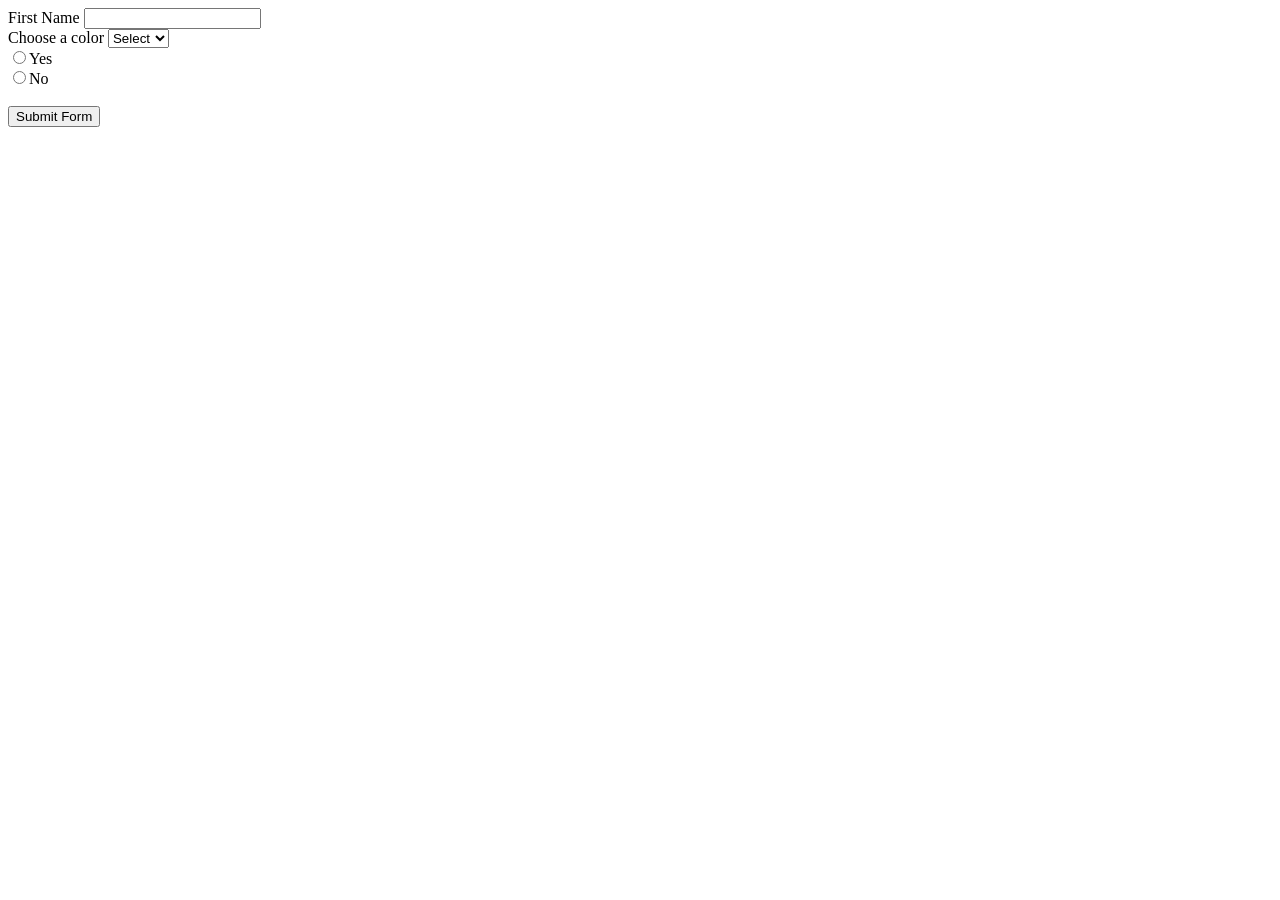
==== form.html @ dc947629 "push" ====
<!doctype html>
<html lang="en">
  <head>
    <meta charset="UTF-8" />
    <meta name="viewport" content="width=device-width, initial-scale=1.0" />
    <title>Form</title>

    <link href="css/form.css" rel="stylesheet" />
  </head>
  <body>
    <form actions="my-server-file.php" id="myForm" name="myForm" enctype="multipart/form-data">
      <!-- text field-->
      <label for="first-name">First Name</label>
      <input type="text" name="fName" id="first-name" required />
      <br />

      <!-- drop-down menu-->
      <label for="colors">Choose a color</label>
      <select name="colors" id="colors" required>
        <option value="">Select</option>
        <option value="White">White</option>
        <option value="Red">Red</option>
        <option value="Blue">Blue</option>
        <option value="Purple">Purple</option>
        <option value="Yellow">Yellow</option>
      </select>
      <br />

      <!-- radio buttons-->
      <input type="radio" name="myDecision" id="myRadio" value="Yes" />Yes<br />
      <input type="radio" name="myDecision" id="myRadio" value="No" />No<br />
      <br />

      <input type="submit" value="Submit Form" id="submit" />
    </form>

    <script src="js/form.js"></script>
  </body>
</html>
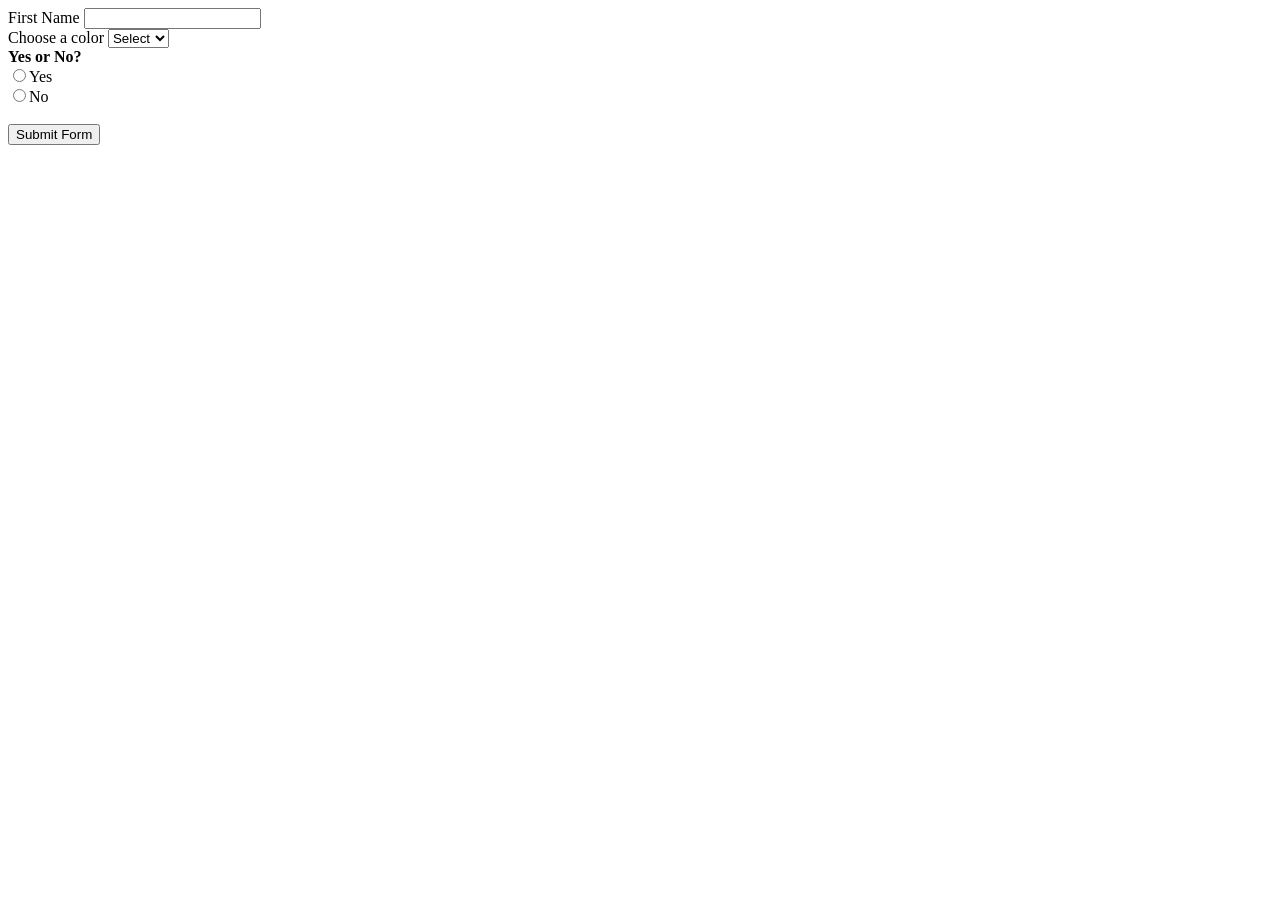
==== commit 53b54125: "push" ====
--- a/form.html
+++ b/form.html
@@ -27,8 +27,9 @@
       <br />
 
       <!-- radio buttons-->
-      <input type="radio" name="myDecision" id="myRadio" value="Yes" />Yes<br />
-      <input type="radio" name="myDecision" id="myRadio" value="No" />No<br />
+      <strong> Yes or No?</strong><br />
+      <input type="radio" name="myDecision" id="myRadio" value="Yes" required />Yes<br />
+      <input type="radio" name="myDecision-1" id="myRadio" value="No" />No<br />
       <br />
 
       <input type="submit" value="Submit Form" id="submit" />
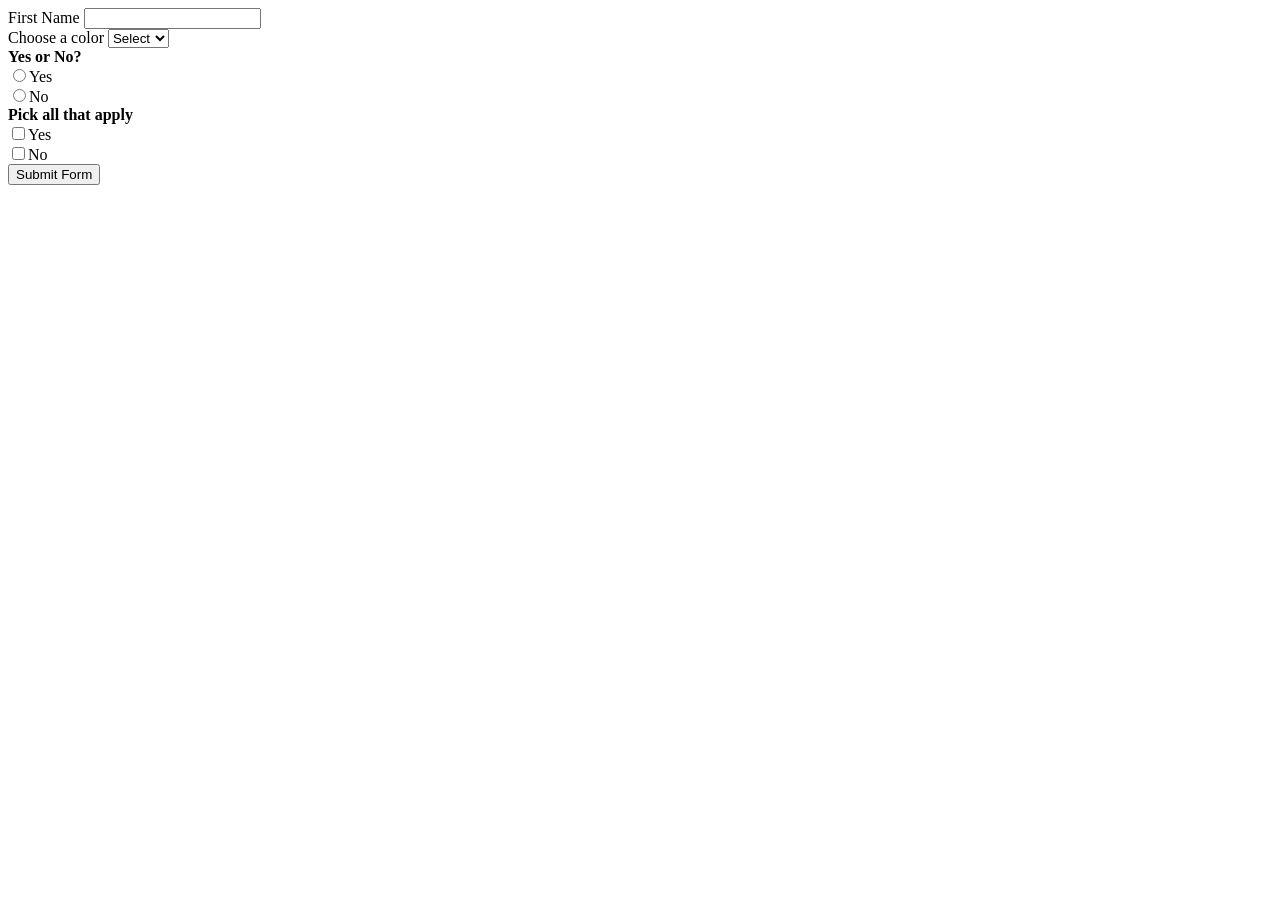
==== commit 5a88e483: "commit" ====
--- a/form.html
+++ b/form.html
@@ -29,7 +29,13 @@
       <!-- radio buttons-->
       <strong> Yes or No?</strong><br />
       <input type="radio" name="myDecision" id="myRadio" value="Yes" required />Yes<br />
-      <input type="radio" name="myDecision-1" id="myRadio" value="No" />No<br />
+      <input type="radio" name="myDecision" id="myRadio" value="No" />No
+      <br />
+
+      <!-- checkbox -->
+      <strong>Pick all that apply</strong><br />
+      <input type="checkbox" name="myDecisionCheckbox" id="myCheckbox" value="Yes" required />Yes<br />
+      <input type="checkbox" name="myDecisionCheckbox" id="myCheckbox" value="No" />No
       <br />
 
       <input type="submit" value="Submit Form" id="submit" />
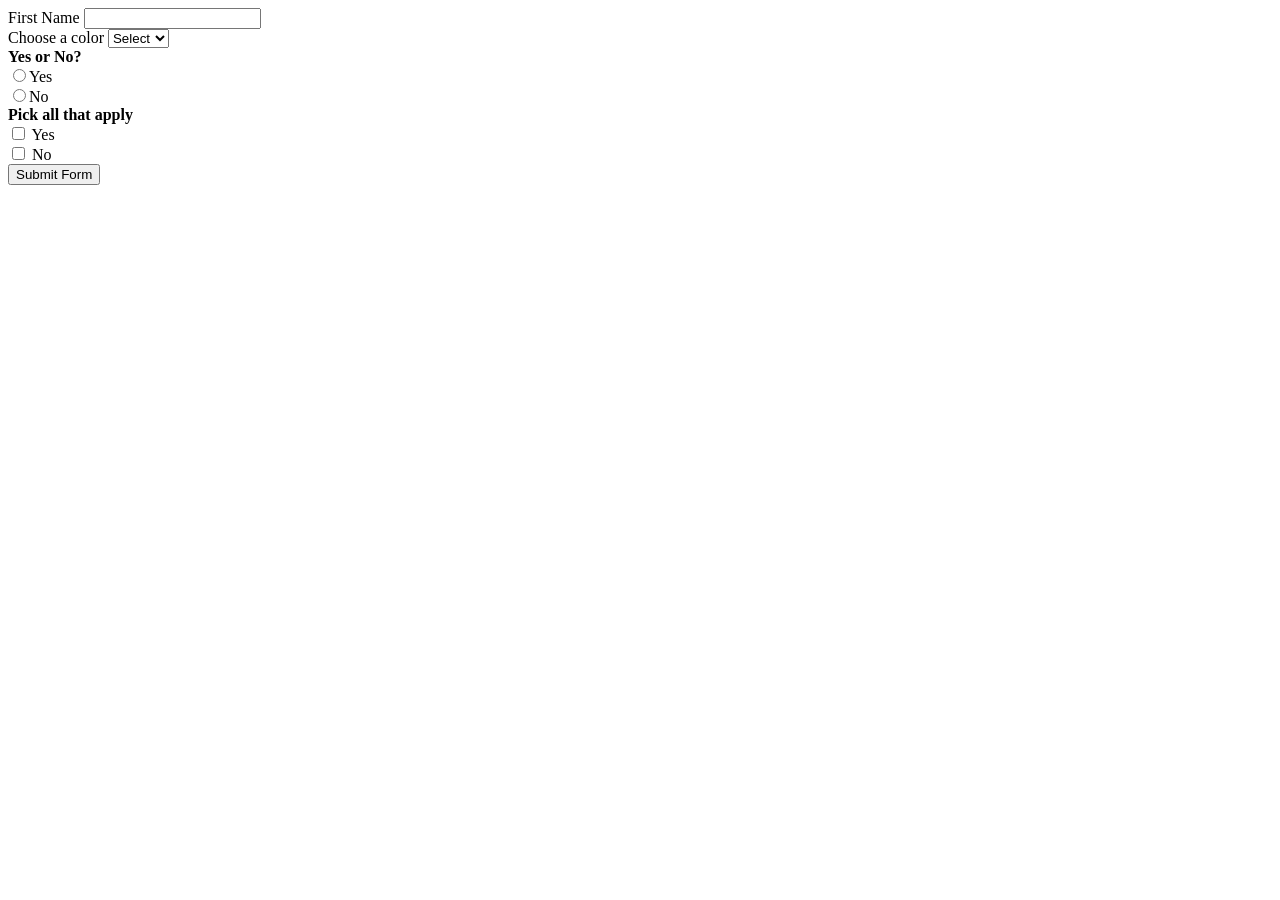
==== commit 77735fc7: "push" ====
--- a/form.html
+++ b/form.html
@@ -34,8 +34,8 @@
 
       <!-- checkbox -->
       <strong>Pick all that apply</strong><br />
-      <input type="checkbox" name="myDecisionCheckbox" id="myCheckbox" value="Yes" required />Yes<br />
-      <input type="checkbox" name="myDecisionCheckbox" id="myCheckbox" value="No" />No
+      <input type="checkbox" name="myDecisionCheckbox" id="myCheckbox-yes" value="Yes" required /><label for="myCheckbox-yes"> Yes</label><br />
+      <input type="checkbox" name="myDecisionCheckbox" id="myCheckbox-no" value="No" /><label for="myCheckbox-no"> No </label>
       <br />
 
       <input type="submit" value="Submit Form" id="submit" />
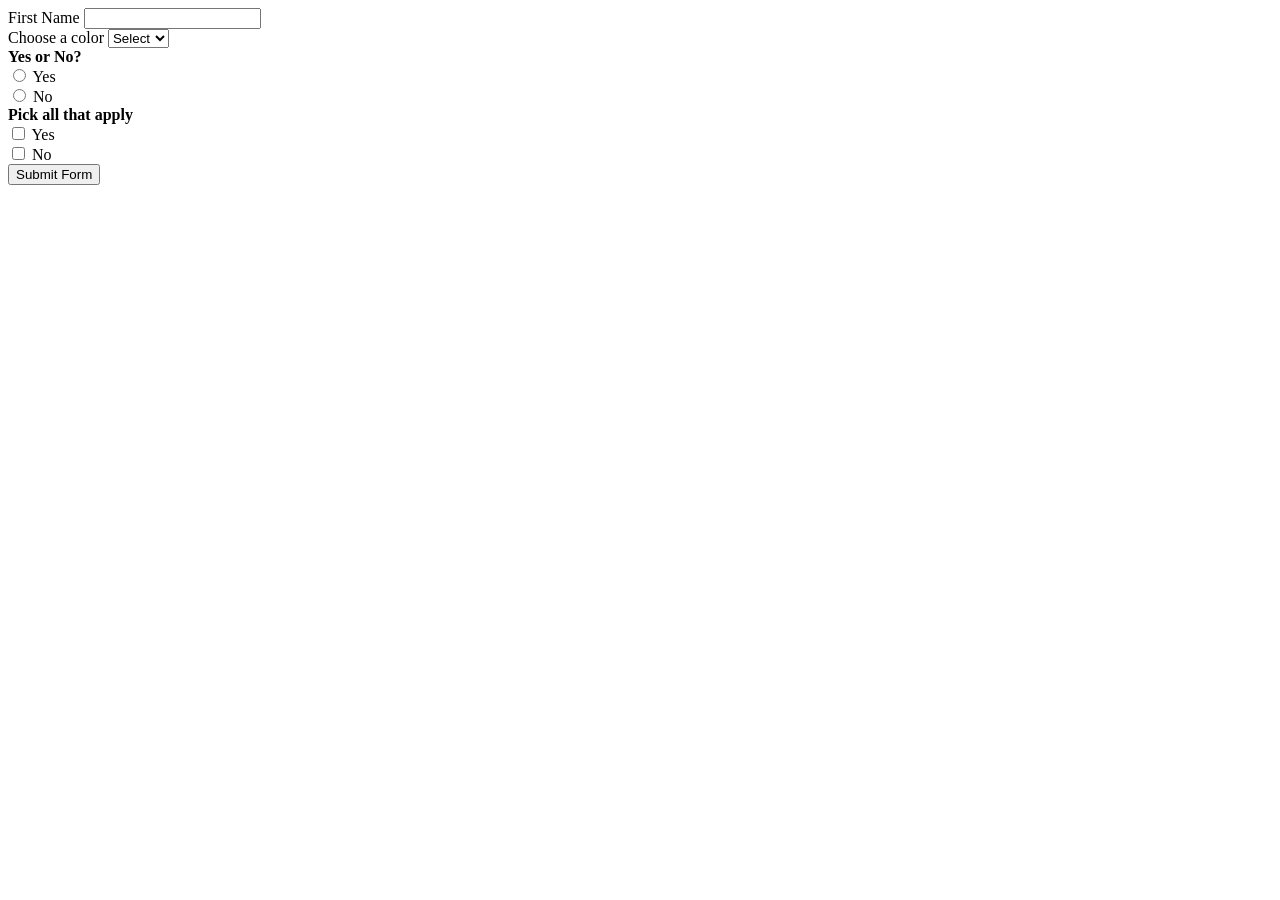
==== commit b2351fea: "push" ====
--- a/form.html
+++ b/form.html
@@ -28,8 +28,8 @@
 
       <!-- radio buttons-->
       <strong> Yes or No?</strong><br />
-      <input type="radio" name="myDecision" id="myRadio" value="Yes" required />Yes<br />
-      <input type="radio" name="myDecision" id="myRadio" value="No" />No
+      <input type="radio" name="myDecision" id="myRadio-yes" value="Yes" required /><label for="myRadio-yes"> Yes </label><br />
+      <input type="radio" name="myDecision" id="myRadio-no" value="No" /><label for="myRadio-no"> No </label>
       <br />
 
       <!-- checkbox -->
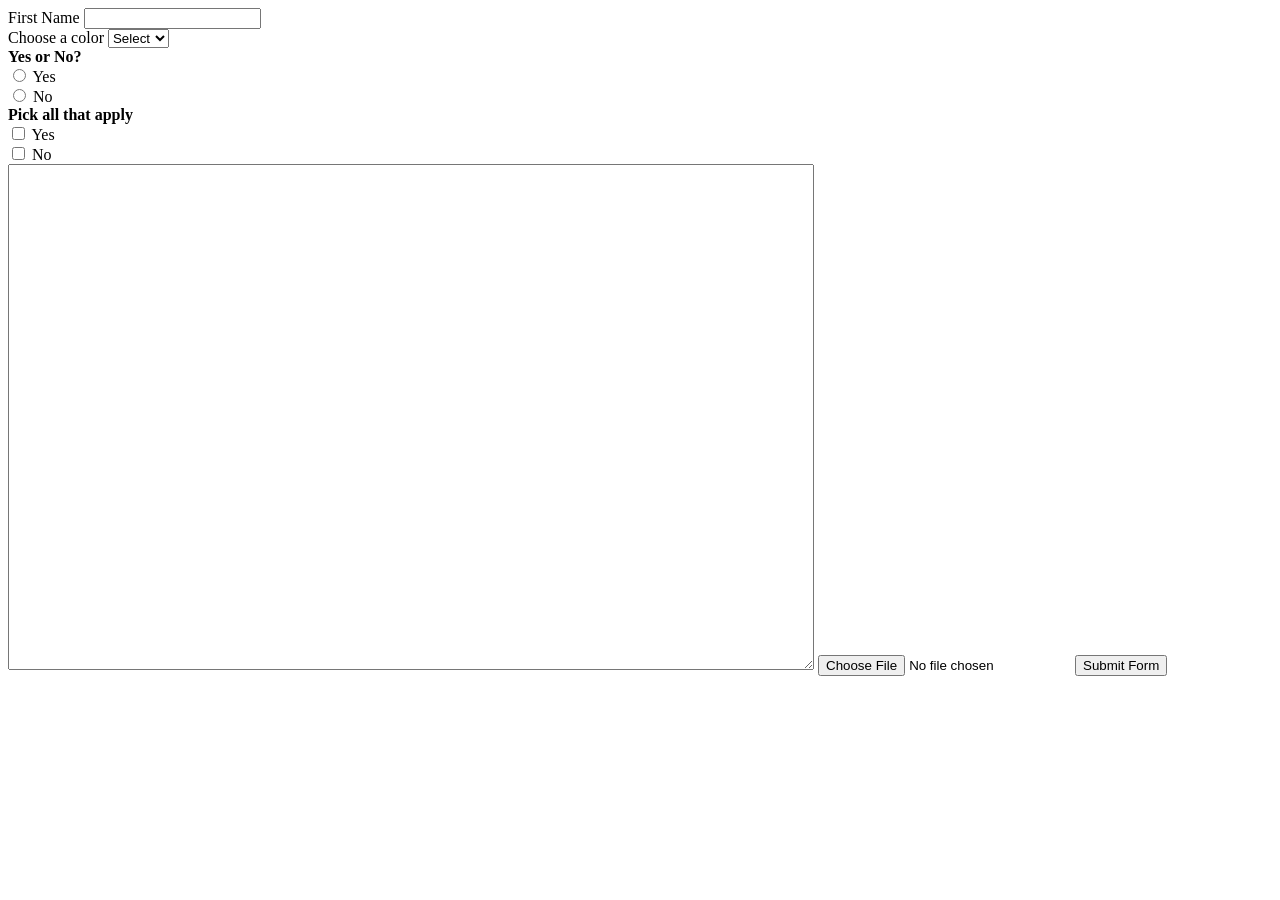
==== commit b3a66afd: "push" ====
--- a/form.html
+++ b/form.html
@@ -34,9 +34,15 @@
 
       <!-- checkbox -->
       <strong>Pick all that apply</strong><br />
-      <input type="checkbox" name="myDecisionCheckbox" id="myCheckbox-yes" value="Yes" required /><label for="myCheckbox-yes"> Yes</label><br />
+      <input type="checkbox" name="myDecisionCheckbox" id="myCheckbox-yes" value="Yes" /><label for="myCheckbox-yes"> Yes</label><br />
       <input type="checkbox" name="myDecisionCheckbox" id="myCheckbox-no" value="No" /><label for="myCheckbox-no"> No </label>
       <br />
+
+      <!--textarea-->
+      <textarea name="comments" value="comments" style="width: 800px; height: 500px"></textarea>
+
+      <!--upload filed-->
+      <input type="file" name="upload" id="upload" accept=".pdf, .docx" />
 
       <input type="submit" value="Submit Form" id="submit" />
     </form>
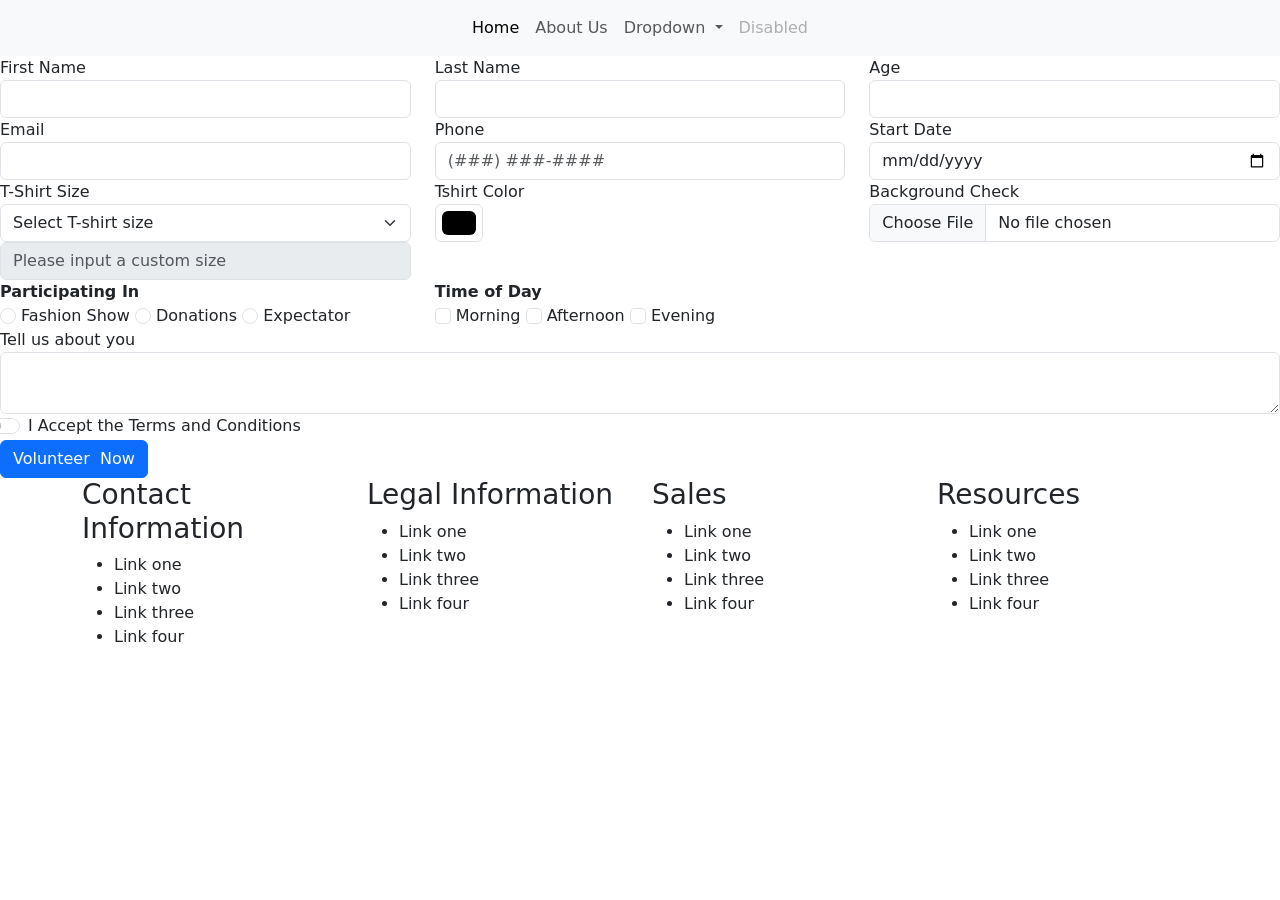
==== commit 286fb268: "update" ====
--- a/form.html
+++ b/form.html
@@ -3,50 +3,163 @@
   <head>
     <meta charset="UTF-8" />
     <meta name="viewport" content="width=device-width, initial-scale=1.0" />
-    <title>Form</title>
+    <title>Miranda's Forge and Flow</title>
 
+    <!-- Bootstrap CDN CSS -->
+    <link href="https://cdn.jsdelivr.net/npm/bootstrap@5.3.3/dist/css/bootstrap.min.css" rel="stylesheet" integrity="sha384-QWTKZyjpPEjISv5WaRU9OFeRpok6YctnYmDr5pNlyT2bRjXh0JMhjY6hW+ALEwIH" crossorigin="anonymous" />
+
+    <!-- Font Awesome CDN CSS -->
+    <link rel="stylesheet" href="https://cdnjs.cloudflare.com/ajax/libs/font-awesome/6.7.2/css/all.min.css" integrity="sha512-Evv84Mr4kqVGRNSgIGL/F/aIDqQb7xQ2vcrdIwxfjThSH8CSR7PBEakCr51Ck+w+/U6swU2Im1vVX0SVk9ABhg==" crossorigin="anonymous" referrerpolicy="no-referrer" />
+
+    <!-- Local CSS -->
     <link href="css/form.css" rel="stylesheet" />
+
+    <style>
+      h1 {
+        display: none;
+      }
+    </style>
   </head>
   <body>
-    <form actions="my-server-file.php" id="myForm" name="myForm" enctype="multipart/form-data">
-      <!-- text field-->
-      <label for="first-name">First Name</label>
-      <input type="text" name="fName" id="first-name" required />
-      <br />
+    <!-- begin header -->
+    <header-component></header-component>
+    <!-- end header -->
 
-      <!-- drop-down menu-->
-      <label for="colors">Choose a color</label>
-      <select name="colors" id="colors" required>
-        <option value="">Select</option>
-        <option value="White">White</option>
-        <option value="Red">Red</option>
-        <option value="Blue">Blue</option>
-        <option value="Purple">Purple</option>
-        <option value="Yellow">Yellow</option>
-      </select>
-      <br />
+    <main>
+      <!-- Begin Form -->
+      <div class="web-form">
+        <form class="needs-validation" data-netlify="true" novalidate>
+          <div class="row">
+            <!-- first name -->
+            <div class="col-12 col-xxs-12 col-xs-12 col-md-4 col-lg-4 col-xl-4 col-xxl-4">
+              <label for="first-name">First Name</label>
+              <input type="text" id="first-name" name="firstName" class="form-control" />
+            </div>
 
-      <!-- radio buttons-->
-      <strong> Yes or No?</strong><br />
-      <input type="radio" name="myDecision" id="myRadio-yes" value="Yes" required /><label for="myRadio-yes"> Yes </label><br />
-      <input type="radio" name="myDecision" id="myRadio-no" value="No" /><label for="myRadio-no"> No </label>
-      <br />
+            <!-- last name -->
+            <div class="col-12 col-xxs-12 col-xs-12 col-md-4 col-lg-4 col-xl-4 col-xxl-4">
+              <label for="last-name">Last Name</label>
+              <input type="text" id="last-name" name="lastName" class="form-control" />
+            </div>
 
-      <!-- checkbox -->
-      <strong>Pick all that apply</strong><br />
-      <input type="checkbox" name="myDecisionCheckbox" id="myCheckbox-yes" value="Yes" /><label for="myCheckbox-yes"> Yes</label><br />
-      <input type="checkbox" name="myDecisionCheckbox" id="myCheckbox-no" value="No" /><label for="myCheckbox-no"> No </label>
-      <br />
+            <!-- Age - number -->
+            <div class="col-12 col-xxs-12 col-xs-12 col-md-4 col-lg-4 col-xl-4 col-xxl-4">
+              <label for="age">Age</label>
+              <input type="number" name="age" id="age" min="18" max="120" class="form-control" />
+            </div>
 
-      <!--textarea-->
-      <textarea name="comments" value="comments" style="width: 800px; height: 500px"></textarea>
+            <!-- Email - email -->
+            <div class="col-12 col-xxs-12 col-xs-12 col-md-4 col-lg-4 col-xl-4 col-xxl-4">
+              <label for="email">Email</label>
+              <input type="email" name="email" id="email" class="form-control" />
+            </div>
 
-      <!--upload filed-->
-      <input type="file" name="upload" id="upload" accept=".pdf, .docx" />
+            <!-- phone -->
+            <div class="col-12 col-xxs-12 col-xs-12 col-md-4 col-lg-4 col-xl-4 col-xxl-4">
+              <label for="phone">Phone</label>
+              <input type="text" name="phone" id="phone" placeholder="(###) ###-####" class="form-control" />
+            </div>
 
-      <input type="submit" value="Submit Form" id="submit" />
-    </form>
+            <!-- Start Date - date -->
+            <div class="col-12 col-xxs-12 col-xs-12 col-md-4 col-lg-4 col-xl-4 col-xxl-4">
+              <label for="start-date">Start Date</label>
+              <input type="date" id="start-date" name="startDate" required class="form-control" />
+            </div>
 
-    <script src="js/form.js"></script>
+            <!-- Tshirt - Select field -->
+            <div class="col-12 col-xxs-12 col-xs-12 col-md-4 col-lg-4 col-xl-4 col-xxl-4">
+              <label for="t-shirt">T-Shirt Size</label>
+              <select id="t-shirt" required class="form-select">
+                <option value="">Select T-shirt size</option>
+                <option value="XXS">XXS</option>
+                <option value="XS">XS</option>
+                <option value="S">S</option>
+                <option value="M">M</option>
+                <option value="L">L</option>
+                <option value="XL">XL</option>
+                <option value="XXL">XXL</option>
+                <option value="CUSTOM">CUSTOM</option>
+              </select>
+              <input type="text" id="custom" name="custom" placeholder="Please input a custom size" disabled class="form-control" />
+            </div>
+
+            <!-- Tshirt Color - Color-->
+            <div class="col-12 col-xxs-12 col-xs-12 col-md-4 col-lg-4 col-xl-4 col-xxl-4">
+              <label for="color">Tshirt Color</label>
+              <input type="color" name="color" id="color" class="form-control form-control-color" />
+            </div>
+
+            <!-- Backgroun Check - Upload file -->
+            <div class="col-12 col-xxs-12 col-xs-12 col-md-4 col-lg-4 col-xl-4 col-xxl-4">
+              <label for="background-check">Background Check</label>
+              <input type="file" id="background-check" accept=".pdf" class="form-control" />
+            </div>
+
+            <!-- Participating In - Radio Buttons -->
+            <div class="col-12 col-xxs-12 col-xs-12 col-md-4 col-lg-4 col-xl-4 col-xxl-4">
+              <strong>Participating In</strong><br />
+
+              <input type="radio" name="participation" id="fashion-show" value="Fashion Show" required class="form-check-input radio" />
+              <label for="fashion-show">Fashion Show</label>
+
+              <input type="radio" name="participation" id="donations" value="Donations" required class="form-check-input radio" />
+              <label for="donations">Donations</label>
+
+              <input type="radio" name="participation" id="expectator" value="Expectator" required class="form-check-input radio" />
+              <label for="expectator">Expectator</label>
+            </div>
+
+            <!-- Time of Day - Checkbox Fields -->
+            <div class="col-12 col-xxs-12 col-xs-12 col-md-4 col-lg-4 col-xl-4 col-xxl-4">
+              <strong>Time of Day</strong><br />
+
+              <input type="checkbox" name="timeOfDay" id="time-of-day-morning" value="Morning" required class="form-check-input checkbox timeOfDay" />
+              <label for="time-of-day-morning">Morning</label>
+
+              <input type="checkbox" name="timeOfDay" id="time-of-day-afternoon" value="Afternoon" required class="form-check-input checkbox timeOfDay" />
+              <label for="time-of-day-afternoon">Afternoon</label>
+
+              <input type="checkbox" name="timeOfDay" id="time-of-day-evening" value="Evening" required class="form-check-input checkbox timeOfDay" />
+              <label for="time-of-day-evening">Evening</label>
+            </div>
+
+            <!-- Comments -->
+            <div class="col-12">
+              <label for="about-you">Tell us about you</label><br />
+              <textarea name="about-you" id="about-you" class="form-control"></textarea>
+            </div>
+
+            <!-- Terms and Conditions - Checkbox with toggle switch-->
+            <div class="col-12 form-check form-switch">
+              <input required type="checkbox" name="terms" id="terms-and-conditions" value="Yes" class="form-check-input checkbox" />
+              <label for="terms-and-conditions">I Accept the Terms and Conditions</label>
+            </div>
+
+            <!-- submit button -->
+            <div class="col-12">
+              <input type="submit" id="submit" name="submit" value="Volunteer  Now" class="submit btn btn-primary" />
+            </div>
+          </div>
+        </form>
+      </div>
+      <!-- End Form -->
+    </main>
+
+    <!-- begin footer -->
+    <footer-component></footer-component>
+    <!-- end footer -->
+    <section>
+      <!-- Bootstrap CDN JS -->
+      <script src="https://cdn.jsdelivr.net/npm/bootstrap@5.3.3/dist/js/bootstrap.bundle.min.js" integrity="sha384-YvpcrYf0tY3lHB60NNkmXc5s9fDVZLESaAA55NDzOxhy9GkcIdslK1eN7N6jIeHz" crossorigin="anonymous"></script>
+
+      <!-- Local JS File with Header -->
+      <script src="components/js/header.js"></script>
+
+      <!-- Local JS File with Footer -->
+      <script src="components/js/footer.js"></script>
+
+      <!-- local js file for form -->
+      <script src="/js/form.js"></script>
+    </section>
   </body>
 </html>
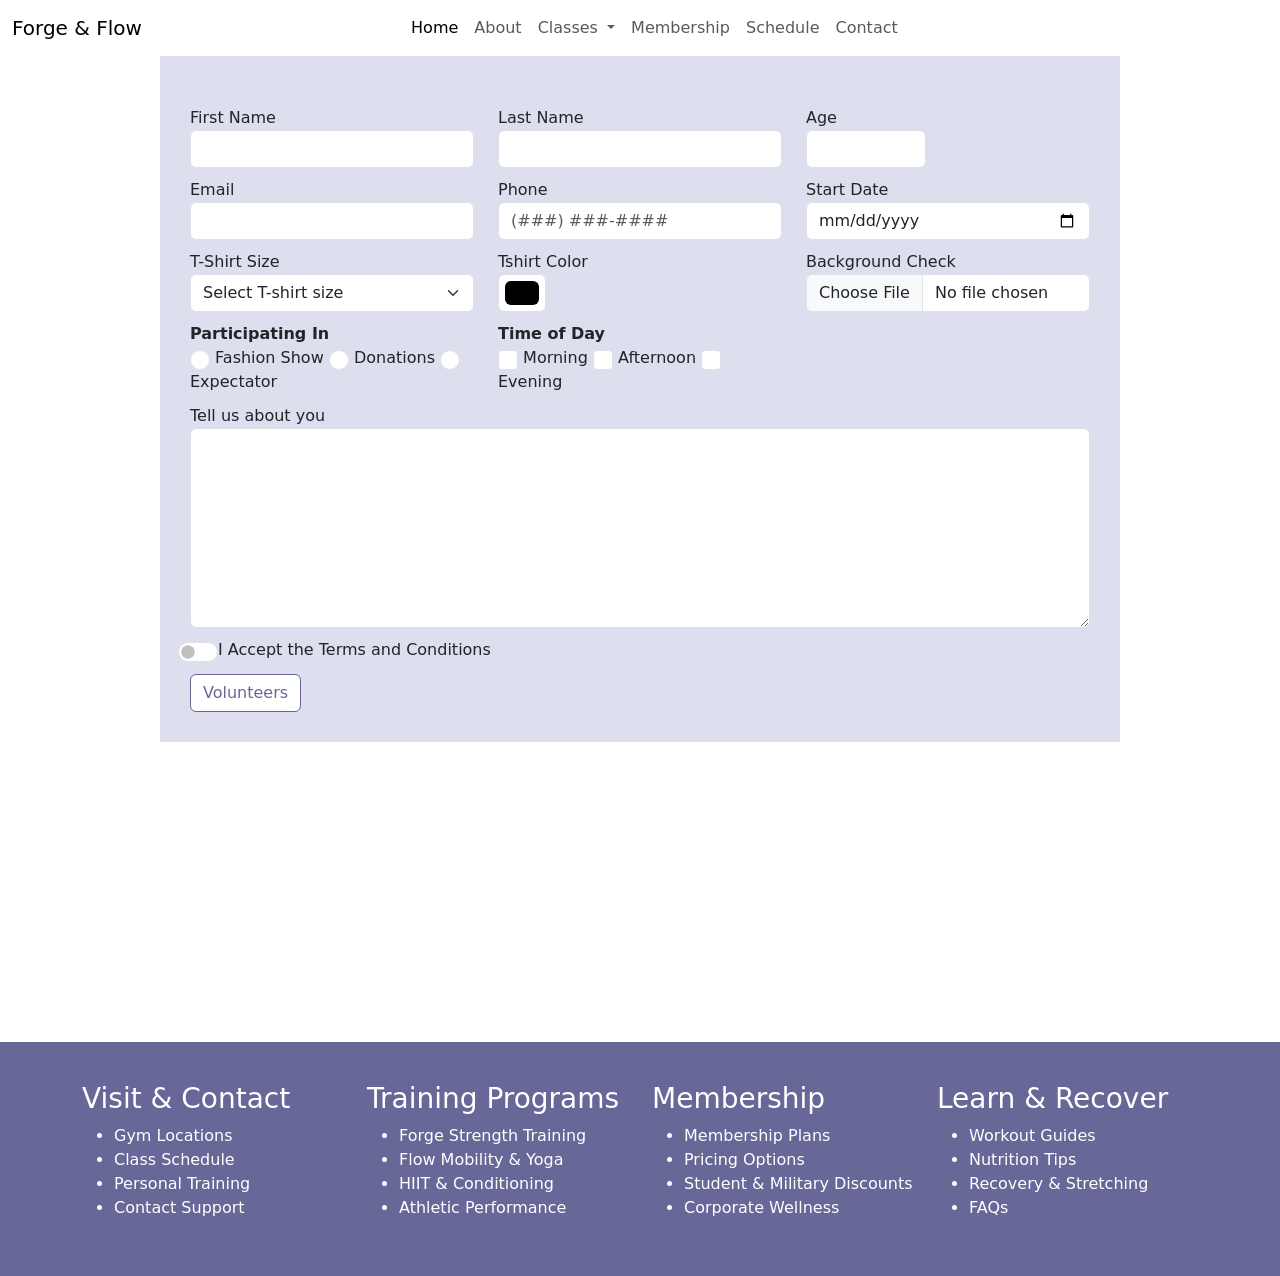
==== commit e08261cd: "push" ====
--- a/form.html
+++ b/form.html
@@ -137,7 +137,7 @@
 
             <!-- submit button -->
             <div class="col-12">
-              <input type="submit" id="submit" name="submit" value="Volunteer  Now" class="submit btn btn-primary" />
+              <input type="submit" id="submit" name="submit" value="Volunteers" class="submit btn btn-primary" />
             </div>
           </div>
         </form>
--- a/css/form.css
+++ b/css/form.css
@@ -0,0 +1,50 @@
+@import 'global.css';
+@import 'main.css';
+
+.web-form {
+    width: 75%;
+    position: relative;
+    margin: auto;
+    background-color: #dddeee;
+    padding: 30px;
+    margin-bottom: 300px;
+}
+
+.web-form div {
+    margin-top: 10px;
+}
+
+#age {
+    width: 120px;
+}
+
+#custom {
+    margin-top: 5px;
+    display: none;
+}
+
+#terms-and-conditions {
+    width: 40px !important;
+    height: 20px !important;
+}
+
+#about-you {
+    width: 100%;
+    height: 200px;
+}
+
+.radio, .checkbox {
+    width: 20px !important;
+    height: 20px !important;
+}
+
+.submit {
+    border-color: var(--secondaryColor) !important;
+    background-color:  #ffffff;
+    color: var(--secondaryColor) !important;
+}
+
+.submit:hover {
+    background-color:  #ffffff;
+    color: #000000;
+}
